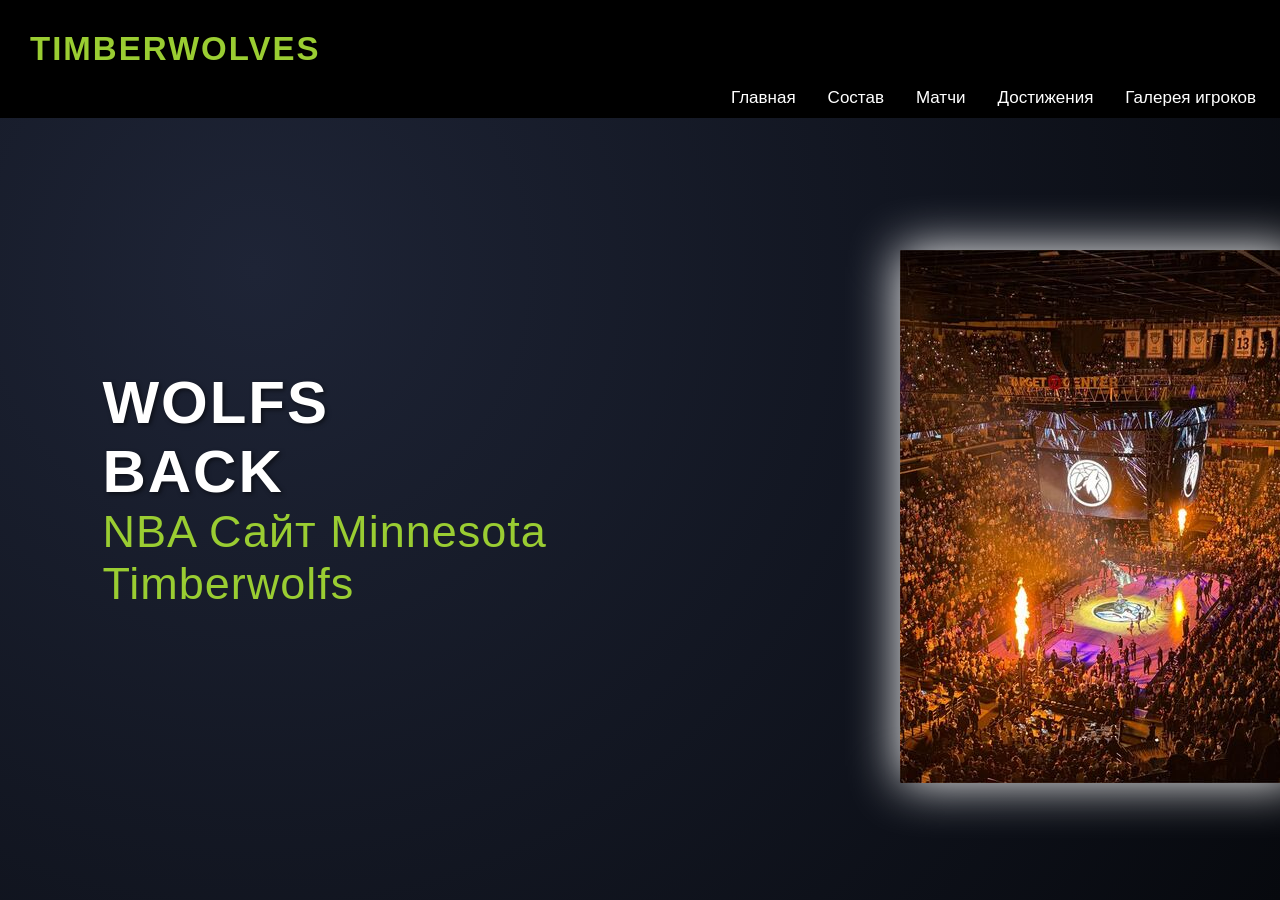
==== html/index.html @ 43a8f4b1 "commitnew" ====
<!DOCTYPE html>
<html lang="ru">
<head>
    <meta charset="UTF-8">
    <title>Minnesota Timberwolfs</title>
    <link rel="icon" href="mt.webp">
    <link href="../css/style.css" type="text/css" rel="stylesheet">
    <meta name="viewport" content="width=device-width, initial-scale=1.0">
</head>
<body>
    <div class="fonsite"></div>
    <header>
        <nav>
            <div class="logo">
                <h4>TIMBERWOLVES</h4>
            </div>
            <a class="box", href="index.html">Главная</a>
            <a class="box", href="sostav.html">Состав</a>
            <a class="box", href="match.html">Матчи</a>
            <a class="box", href="dost.html">Достижения</a>
            <a class="box", href="galer.html">Галерея игроков</a>
        </nav>
    </header>
    <section class="hero">
        <div class="content">
            <h4>WOLFS<br>BACK</h4>
            <p>NBA сайт Minnesota Timberwolfs</p>
            <img src="min.jpg" class="mines">
        </div>
    </section>
    <div>
        
    </div>
</body>
</html>
---- css/style.css ----
* {
  margin: 0;
  padding: 0;
  box-sizing: border-box;
}
body {
    margin: 0;
    padding: 0;
    background: radial-gradient(circle at 20% 30%, rgb(30, 36, 54), rgb(7, 9, 14));
    color: rgb(240, 243, 248);
    min-height: 100vh;
}
.logo { 
    color: aqua;
    font-size: 50px;
    font-family: Helvetica, sans-serif,;
    text-align: left;
    padding: 20px;
}
.logo h4 {
    font-family: Arial, Helvetica, sans-serif;
    font-size: 33px;
    font-weight: 900;
    color: yellowgreen;
    text-transform: uppercase;
    letter-spacing: 2px;
    margin: 0;
    text-shadow: 2px 2px 4px rgba(0,0,0,0.5);
    animation: glow 1.5s infinite alternate;
}
nav .box {
    font-size: 17px;
    margin: 7px;
    border-radius: 20px;
    color: white;
    font-family: Arial, Helvetica, sans-serif;
    text-decoration: none;
    padding: 7px;
}
nav {
    background: rgba(0,0,0,1);
    padding: 10px;
    text-align: right;
}
nav a:hover {
    color: aqua;
}
.hero {
    font-size: 50px;
    display: flex;
    justify-content: space-between;
    align-items: center;
    padding: 250px 8%;
    color: white;
}
.content {
    max-width: 600px;
}
.hero h4 {
    font-family: Arial, Helvetica, sans-serif;
    font-size: 60px;
    font-weight: 700;
    color: white;
    text-transform: uppercase;
    letter-spacing: 2px;
    margin: 0;
    text-shadow: 2px 2px 4px rgba(0,0,0,0.5);
    animation: glow 1.5s infinite alternate;
}
.hero p {
    font-family: Arial, Helvetica, sans-serif;
    font-size: 45px;
    color: yellowgreen;
    text-transform: capitalize;
    letter-spacing: 1px;
}
.mines {
    position: absolute;
    left: 900px;
    top: 250px;
    filter: drop-shadow(0 0 25px white);
}
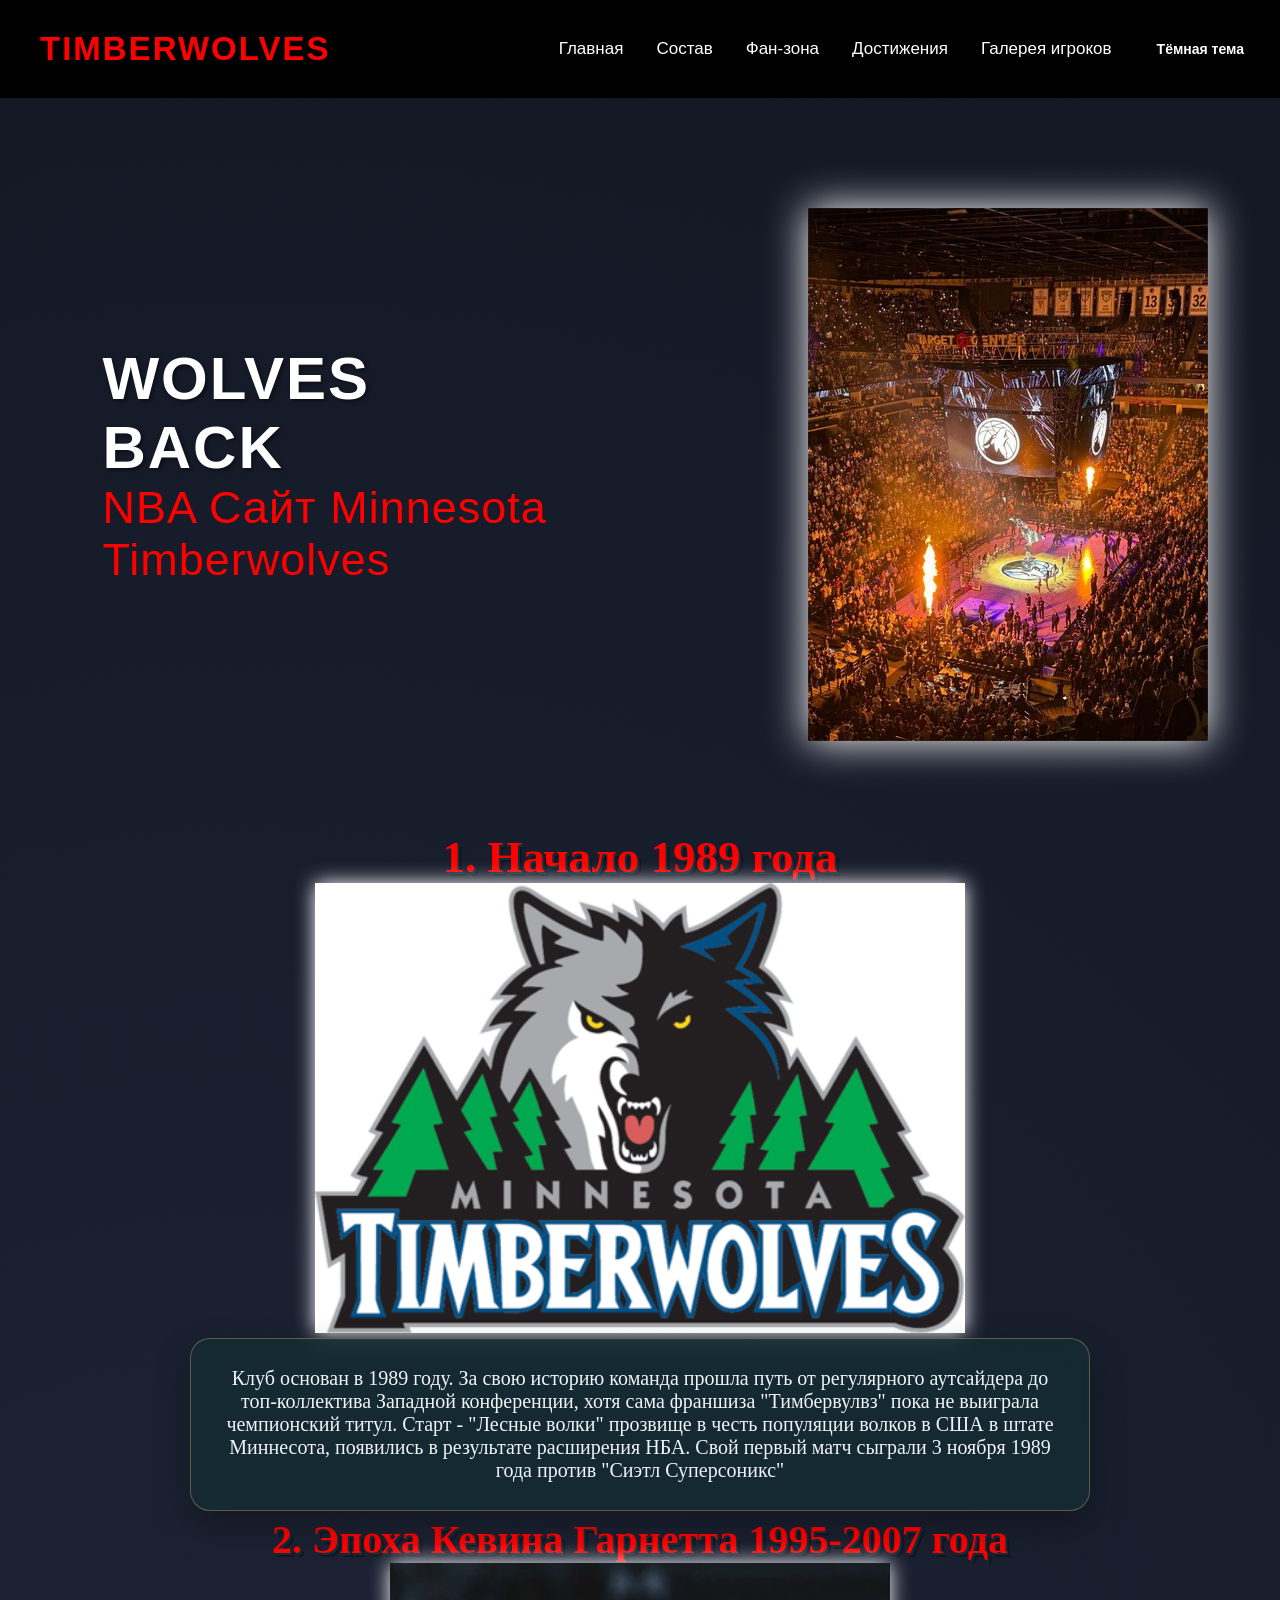
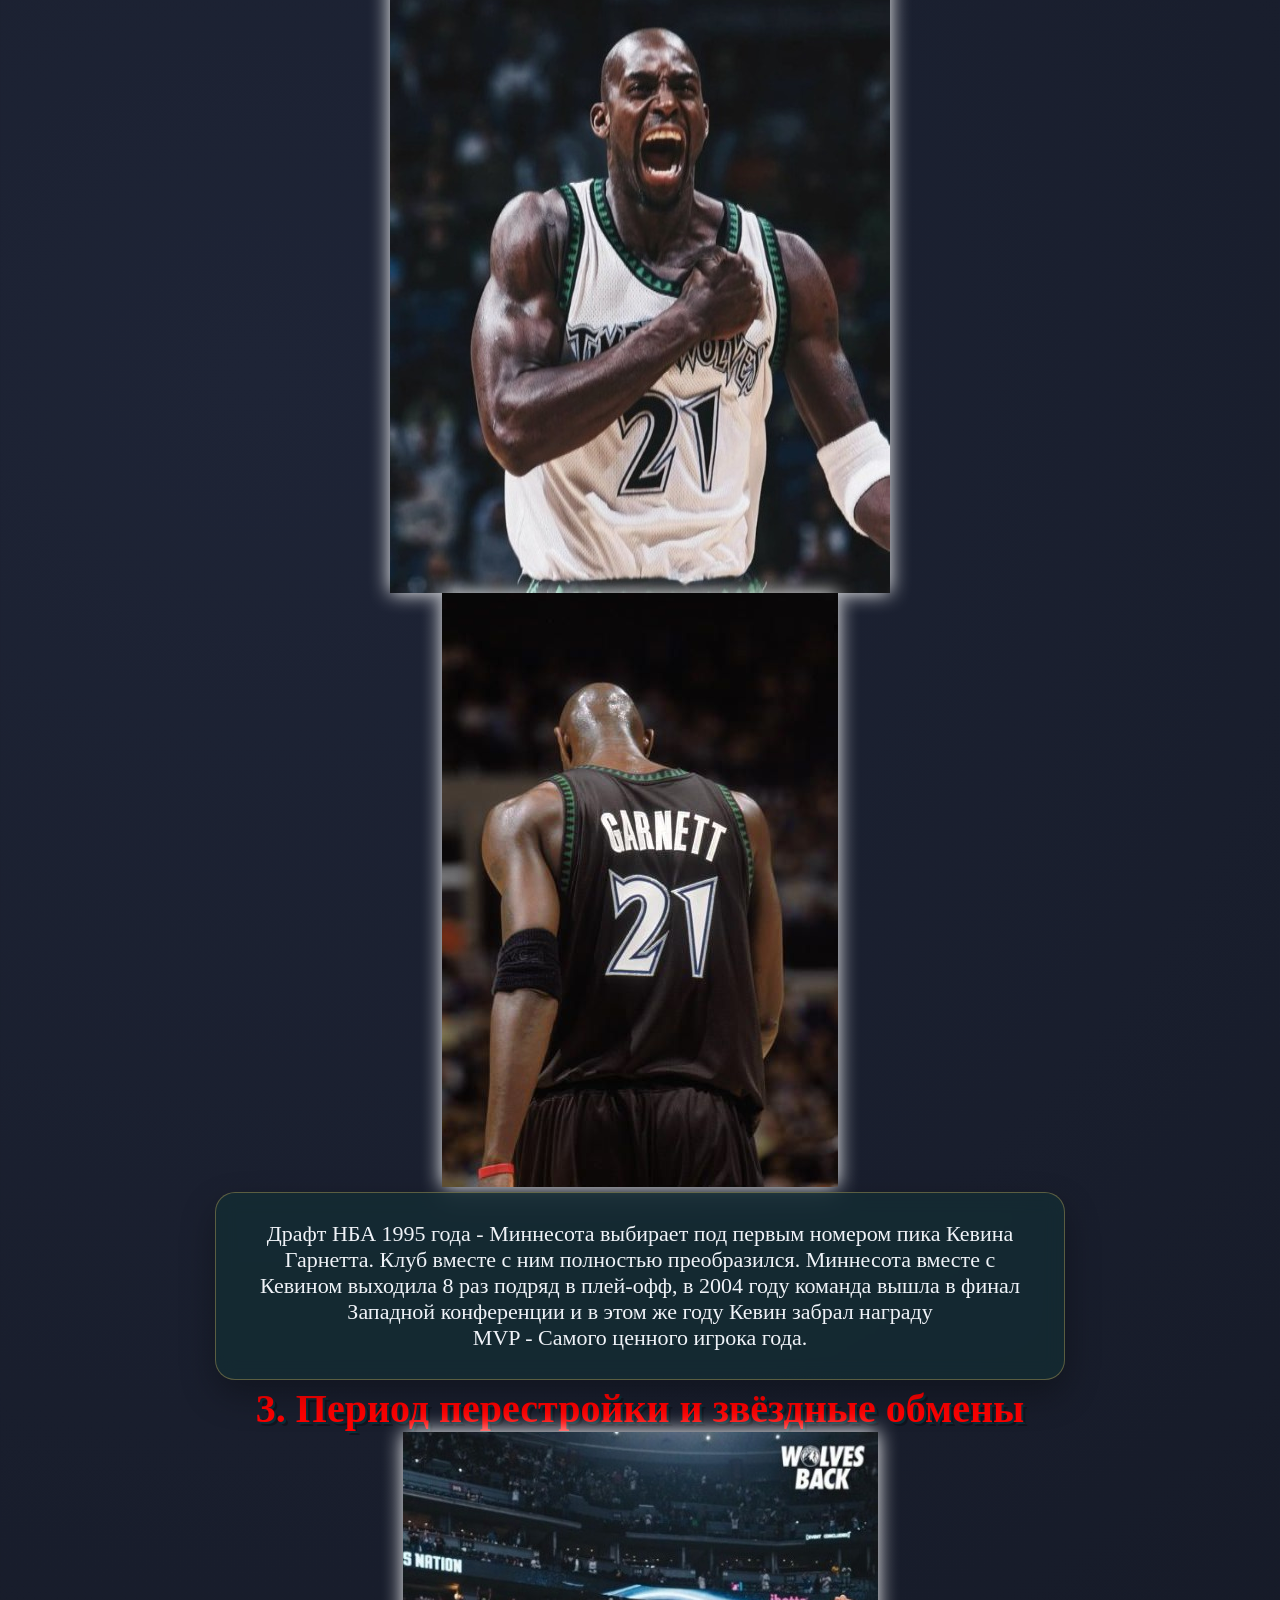
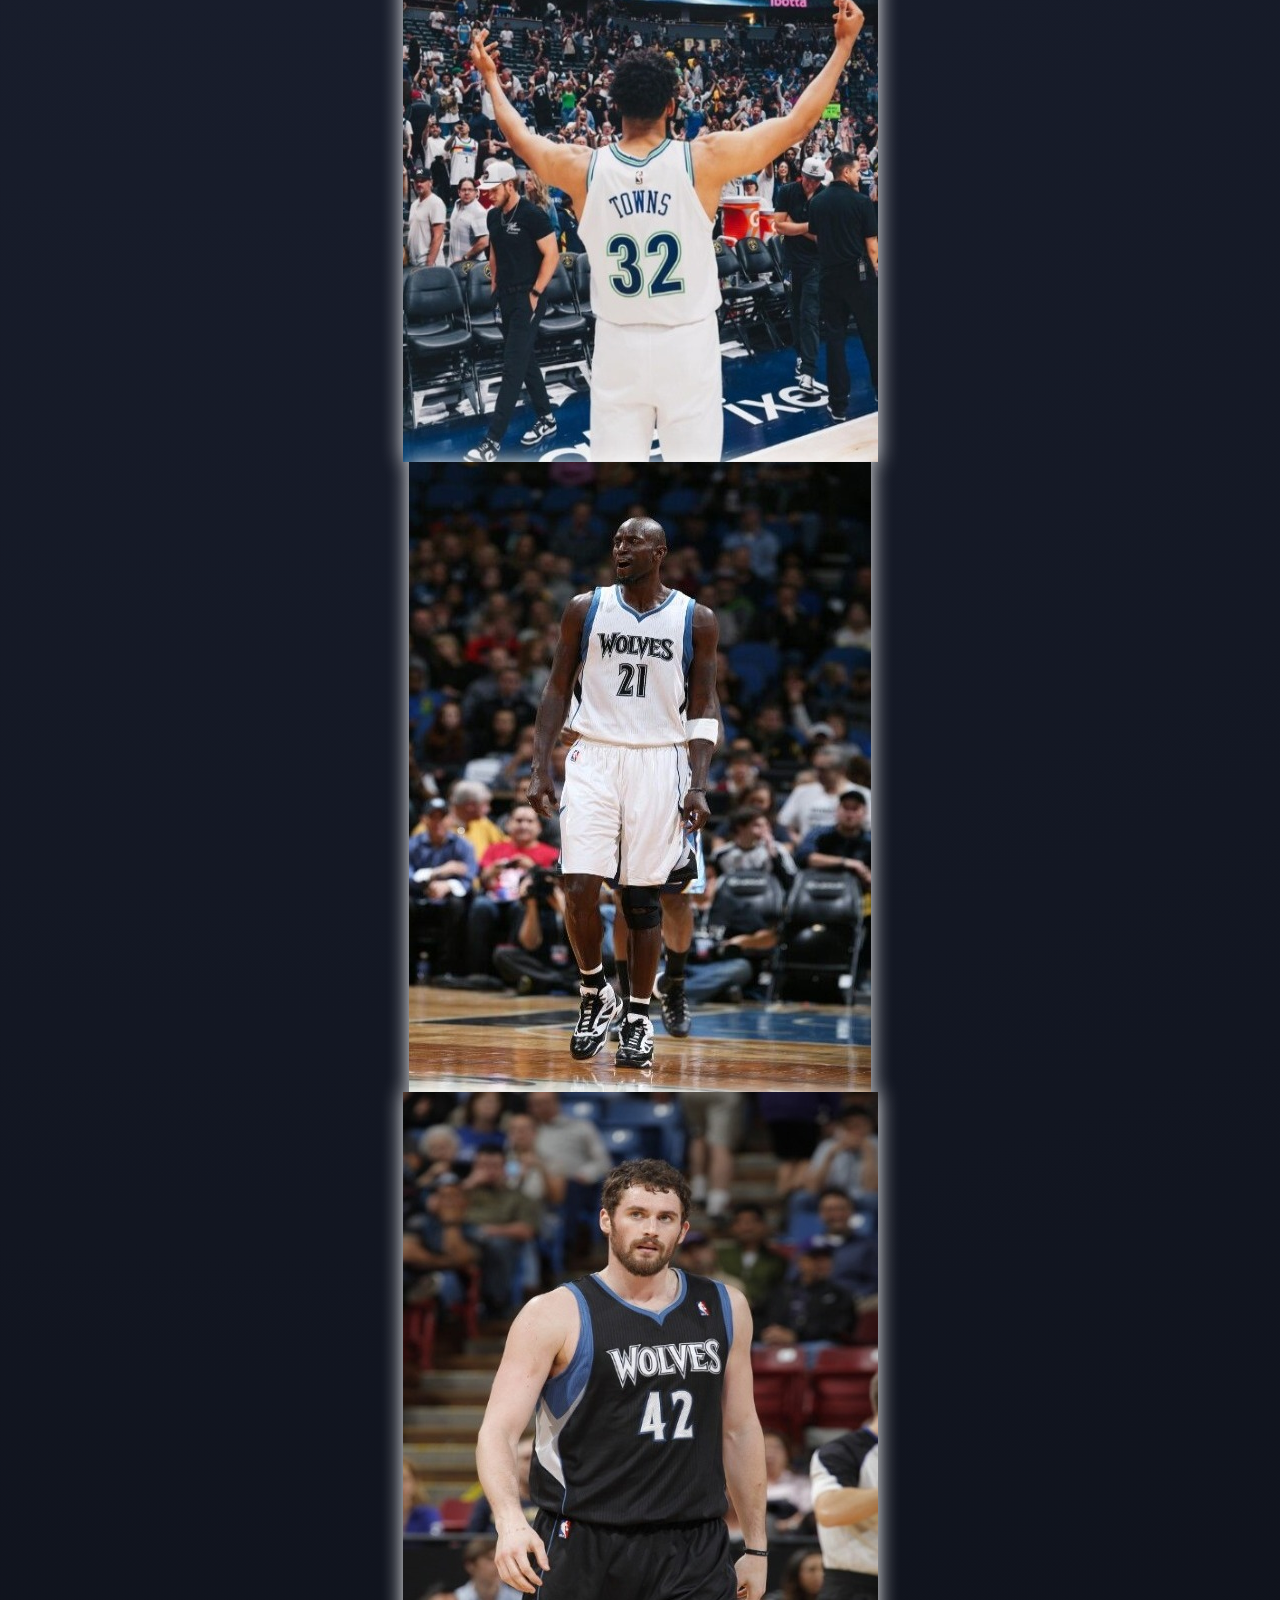
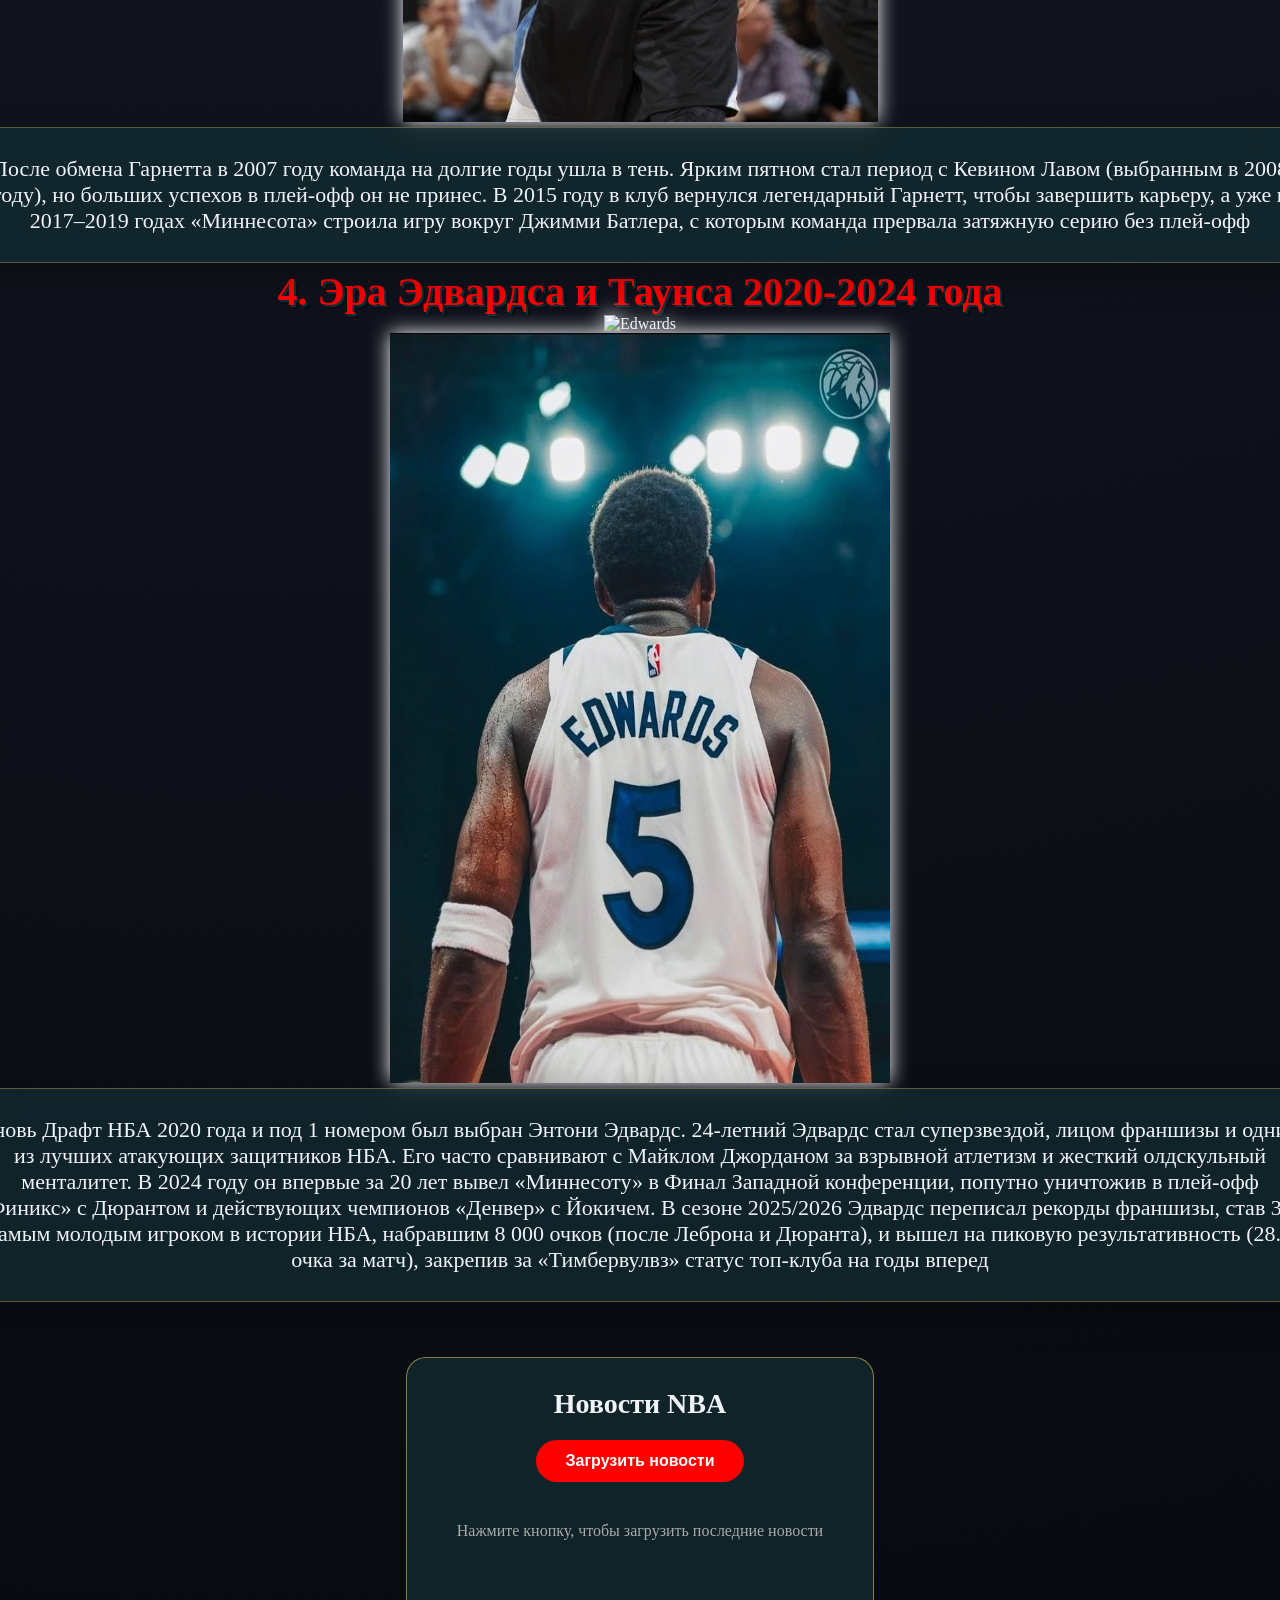
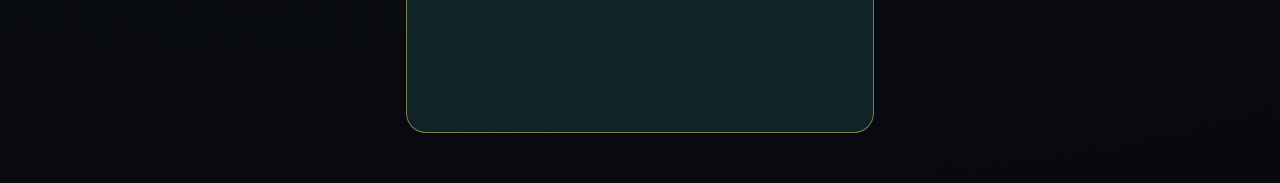
==== commit dbb24555: "predposledniy" ====
--- a/html/index.html
+++ b/html/index.html
@@ -2,10 +2,13 @@
 <html lang="ru">
 <head>
     <meta charset="UTF-8">
-    <title>Minnesota Timberwolfs</title>
-    <link rel="icon" href="mt.webp">
+    <title>Minnesota Timberwolves</title>
+    <link rel="icon" href="../images/mt.webp">
     <link href="../css/style.css" type="text/css" rel="stylesheet">
+    <link href="../css/all.css" type="text/css" rel="stylesheet">
     <meta name="viewport" content="width=device-width, initial-scale=1.0">
+    <script src="../js/index.js" defer></script>
+    <script src="../js/theme.js" defer></script>
 </head>
 <body>
     <div class="fonsite"></div>
@@ -14,22 +17,63 @@
             <div class="logo">
                 <h4>TIMBERWOLVES</h4>
             </div>
-            <a class="box", href="index.html">Главная</a>
-            <a class="box", href="sostav.html">Состав</a>
-            <a class="box", href="match.html">Матчи</a>
-            <a class="box", href="dost.html">Достижения</a>
-            <a class="box", href="galer.html">Галерея игроков</a>
+            <div class="menu">
+                <a class="box" href="index.html">Главная</a>
+                <a class="box" href="sostav.html">Состав</a>
+                <a class="box" href="fan.html">Фан-зона</a>
+                <a class="box" href="dost.html">Достижения</a>
+                <a class="box" href="galer.html">Галерея игроков</a>
+                <button id="theme-toggle" class="theme-toggle">Тёмная тема</button>
+            </div>
         </nav>
     </header>
     <section class="hero">
         <div class="content">
-            <h4>WOLFS<br>BACK</h4>
-            <p>NBA сайт Minnesota Timberwolfs</p>
-            <img src="min.jpg" class="mines">
+            <h4>WOLVES<br>BACK</h4>
+            <p>NBA сайт Minnesota Timberwolves</p>
         </div>
+        <img src="../images/min.jpg" class="mines" alt="Timberwolves">
     </section>
-    <div>
-        
+    <div class="history">
+        <div class="history-block">
+            <h1 class="one-year">1. Начало 1989 года</h1>
+            <img src="../images/histoty.png" class="one-photo" alt="History">
+            <div class="one-history">
+                <p>Клуб основан в 1989 году. За свою историю команда прошла путь от регулярного аутсайдера до топ-коллектива Западной конференции, хотя сама франшиза "Тимбервулвз" пока не выиграла чемпионский титул. Старт - "Лесные волки" прозвище в честь популяции волков в США в штате Миннесота, появились в результате расширения НБА. Свой первый матч сыграли 3 ноября 1989 года против "Сиэтл Суперсоникс"</p>
+            </div>
+        </div>
+        <div class="history-block">
+            <h1 class="two-year">2. Эпоха Кевина Гарнетта 1995-2007 года</h1>
+            <img src="../images/kevin.jpg" class="one-kevin" alt="Kevin Garnett">
+            <img src="../images/kevin-two.jpg" class="kevin-pro" alt="Kevin Garnett pro">
+            <div class="two-history">
+                <p>Драфт НБА 1995 года - Миннесота выбирает под первым номером пика Кевина Гарнетта. Клуб вместе с ним полностью преобразился. Миннесота вместе с Кевином выходила 8 раз подряд в плей-офф, в 2004 году команда вышла в финал Западной конференции и в этом же году Кевин забрал награду<br>MVP - Самого ценного игрока года.</p>
+            </div>
+        </div>
+        <div class="history-block">
+            <h1 class="three-year">3. Период перестройки и звёздные обмены</h1>
+            <img src="../images/karl.jpg" class="photo-karl" alt="Karl">
+            <img src="../images/kevin-three.jpg" class="kevin-three" alt="Kevin">
+            <img src="../images/love.jpg" class="photo-love" alt="Love">
+            <div class="three-history">
+                <p>После обмена Гарнетта в 2007 году команда на долгие годы ушла в тень. Ярким пятном стал период с Кевином Лавом (выбранным в 2008 году), но больших успехов в плей-офф он не принес. В 2015 году в клуб вернулся легендарный Гарнетт, чтобы завершить карьеру, а уже в 2017–2019 годах «Миннесота» строила игру вокруг Джимми Батлера, с которым команда прервала затяжную серию без плей-офф</p>
+            </div>
+        </div>
+        <div class="history-block">
+            <h1 class="four-year">4. Эра Эдвардса и Таунса 2020-2024 года</h1>
+            <img src="../images/two-edw.jpg" class="two-edw" alt="Edwards">
+            <img src="../images/one-edw.jpg" class="one-edw" alt="Edwards action">
+            <div class="four-history">
+                <p>Вновь Драфт НБА 2020 года и под 1 номером был выбран Энтони Эдвардс. 24-летний Эдвардс стал суперзвездой, лицом франшизы и одним из лучших атакующих защитников НБА. Его часто сравнивают с Майклом Джорданом за взрывной атлетизм и жесткий олдскульный менталитет. В 2024 году он впервые за 20 лет вывел «Миннесоту» в Финал Западной конференции, попутно уничтожив в плей-офф «Финикс» с Дюрантом и действующих чемпионов «Денвер» с Йокичем. В сезоне 2025/2026 Эдвардс переписал рекорды франшизы, став 3-м самым молодым игроком в истории НБА, набравшим 8 000 очков (после Леброна и Дюранта), и вышел на пиковую результативность (28.8 очка за матч), закрепив за «Тимбервулвз» статус топ-клуба на годы вперед</p>
+            </div>
+        </div>
+    </div>
+    <div class="api-app">
+        <h3>Новости NBA</h3>
+        <button id="api-btn" class="api-btn">Загрузить новости</button>
+        <div id="api-container" class="api-container">
+            <p class="api-placeholder">Нажмите кнопку, чтобы загрузить последние новости</p>
+        </div>
     </div>
 </body>
 </html>
--- a/css/style.css
+++ b/css/style.css
@@ -8,6 +8,8 @@
     padding: 0;
     background: radial-gradient(circle at 20% 30%, rgb(30, 36, 54), rgb(7, 9, 14));
     color: rgb(240, 243, 248);
+    display: flex;
+    flex-direction: column;
     min-height: 100vh;
 }
 .logo { 
@@ -21,7 +23,7 @@
     font-family: Arial, Helvetica, sans-serif;
     font-size: 33px;
     font-weight: 900;
-    color: yellowgreen;
+    color: red;
     text-transform: uppercase;
     letter-spacing: 2px;
     margin: 0;
@@ -38,23 +40,35 @@
     padding: 7px;
 }
 nav {
+    display: flex;
+    justify-content: space-between;
+    align-items: center;
+    flex-wrap: wrap;
     background: rgba(0,0,0,1);
-    padding: 10px;
+    padding: 10px 20px;
     text-align: right;
 }
 nav a:hover {
-    color: aqua;
+    color: red;
+}
+.menu {
+    display: flex;
+    flex-wrap: wrap;
+    justify-content: flex-end;
+    gap: 5px;
 }
 .hero {
     font-size: 50px;
     display: flex;
     justify-content: space-between;
     align-items: center;
-    padding: 250px 8%;
+    flex-wrap: wrap;
+    padding: 100px 8%;
     color: white;
 }
 .content {
-    max-width: 600px;
+    max-width: 800px;
+    flex: 1;
 }
 .hero h4 {
     font-family: Arial, Helvetica, sans-serif;
@@ -70,13 +84,228 @@
 .hero p {
     font-family: Arial, Helvetica, sans-serif;
     font-size: 45px;
-    color: yellowgreen;
+    color: red;
     text-transform: capitalize;
     letter-spacing: 1px;
 }
 .mines {
-    position: absolute;
-    left: 900px;
-    top: 250px;
-    filter: drop-shadow(0 0 25px white);
-}+    display: block;
+    max-width: 100%;
+    height: auto;
+    filter: drop-shadow(0 0 20px white);
+    transform: translate(30px, 10px);
+}
+.history {
+    display: flex;
+    flex-direction: column;
+    align-items: center;
+}
+.history-block {
+    display: flex;
+    flex-direction: column;
+    align-items: center;
+    width: 100%;
+}
+.one-year {
+    font-size: 45px;
+    color: red;
+    text-shadow: 2px 2px 0 #0a2f3a, 4px 4px 0 rgba(0,0,0,0.3);
+    font-weight: bold;
+}
+.one-photo {
+    filter: drop-shadow(0 0 10px white);
+    display: block;
+    max-width: 100%;
+    height: auto;
+}
+.one-history {
+    background: rgba(19,46,52,0.7);
+    backdrop-filter: blur(10px);
+    box-shadow: 0 15px 35px rgba(0,0,0,0.3);
+    width: 900px;
+    border-radius: 20px;
+    text-align: center;
+    height: auto;
+    font-size: 20px;
+    border: 1px solid rgba(255,217,102,0.3);
+    margin: 5px;
+    padding: 28px 32px;
+    word-wrap: break-word;
+    overflow-wrap: break-word;
+    white-space: normal;
+}
+.one-kevin {
+    filter: drop-shadow(0 0 10px white);
+    display: block;
+    max-width: 100%;
+    height: auto;
+}
+.two-year {
+    font-size: 40px;
+    color: red;
+    text-shadow: 2px 2px 0 #0a2f3a, 4px 4px 0 rgba(0,0,0,0.3);
+    font-weight: bold;
+}
+.kevin-pro {
+    filter: drop-shadow(0 0 10px white);
+    display: block;
+    max-width: 100%;
+    height: auto;
+}
+.two-history {
+    background: rgba(19,46,52,0.7);
+    backdrop-filter: blur(10px);
+    box-shadow: 0 15px 35px rgba(0,0,0,0.3);
+    width: 850px;
+    border-radius: 20px;
+    text-align: center;
+    height: auto;
+    font-size: 22px;
+    border: 1px solid rgba(255,217,102,0.3);
+    margin: 5px;
+    padding: 28px 32px;
+    word-wrap: break-word;
+    overflow-wrap: break-word;
+    white-space: normal;
+}
+.photo-karl {
+    filter: drop-shadow(0 0 10px white);
+    display: block;
+    max-width: 100%;
+    height: auto;
+}
+.photo-love {
+    filter: drop-shadow(0 0 10px white);
+    display: block;
+    max-width: 100%;
+    height: auto;
+}
+.kevin-three {
+    filter: drop-shadow(0 0 10px white);
+    display: block;
+    max-width: 100%;
+    height: auto;
+}
+.three-year {
+    font-size: 40px;
+    color: red;
+    text-shadow: 2px 2px 0 #0a2f3a, 4px 4px 0 rgba(0,0,0,0.3);
+    font-weight: bold;
+}
+.three-history {
+    background: rgba(19,46,52,0.7);
+    backdrop-filter: blur(10px);
+    box-shadow: 0 15px 35px rgba(0,0,0,0.3);
+    width: 1400px;
+    border-radius: 20px;
+    text-align: center;
+    height: auto;
+    font-size: 22px;
+    border: 1px solid rgba(255,217,102,0.3);
+    margin: 5px;
+    padding: 28px 32px;
+    word-wrap: break-word;
+    overflow-wrap: break-word;
+    white-space: normal;
+}
+.one-edw {
+    filter: drop-shadow(0 0 10px white);
+    display: block;
+    max-width: 100%;
+    height: auto;
+}
+.two-edw {
+    filter: drop-shadow(0 0 10px white);
+    display: block;
+    max-width: 100%;
+    height: auto;
+}
+.four-year {
+    font-size: 40px;
+    color: red;
+    text-shadow: 2px 2px 0 #0a2f3a, 4px 4px 0 rgba(0,0,0,0.3);
+    font-weight: bold;
+}
+.four-history {
+    background: rgba(19,46,52,0.7);
+    backdrop-filter: blur(10px);
+    box-shadow: 0 15px 35px rgba(0,0,0,0.3);
+    width: 1400px;
+    border-radius: 20px;
+    text-align: center;
+    height: auto;
+    font-size: 22px;
+    border: 1px solid rgba(255,217,102,0.3);
+    margin: 5px;
+    padding: 28px 32px;
+    word-wrap: break-word;
+    overflow-wrap: break-word;
+    white-space: normal;
+}
+.api-app {
+    background: rgba(19, 46, 52, 0.7);
+    backdrop-filter: blur(10px);
+    border-radius: 20px;
+    padding: 30px;
+    margin: 50px auto;
+    max-width: 800px;
+    text-align: center;
+    border: 1px solid rgba(255, 217, 102, 0.5);
+}
+.api-app h3 {
+    margin-bottom: 20px;
+    font-size: 28px;
+}
+.api-btn {
+    background: red;
+    border: none;
+    padding: 12px 30px;
+    border-radius: 30px;
+    font-size: 16px;
+    font-weight: bold;
+    cursor: pointer;
+    color: white;
+    transition: 0.3s;
+    margin-bottom: 20px;
+}
+.api-btn:hover {
+    transform: scale(1.05);
+}
+.api-container {
+    min-height: 200px;
+}
+.api-placeholder {
+    color: #aaa;
+    padding: 20px;
+}
+.api-item {
+    background: rgba(0, 0, 0, 0.3);
+    border-radius: 15px;
+    padding: 15px;
+    margin-bottom: 10px;
+    text-align: left;
+    transition: 0.3s;
+}
+.api-item:hover {
+    transform: translateX(5px);
+    background: rgba(0, 0, 0, 0.5);
+}
+.api-item h4 {
+    color: yellowgreen;
+    margin-bottom: 8px;
+    font-size: 18px;
+}
+.api-date {
+    font-size: 12px;
+    color: #aaa;
+}
+.loading {
+    text-align: center;
+    padding: 30px;
+    color: yellowgreen;
+}
+.error {
+    color: red;
+    text-align: center;
+    padding: 20px;
+}
--- a/css/all.css
+++ b/css/all.css
@@ -0,0 +1,78 @@
+.theme-toggle {
+    background: rgba(0, 0, 0, 0.7);
+    color: white;
+    border: none;
+    padding: 8px 16px;
+    border-radius: 30px;
+    cursor: pointer;
+    font-size: 14px;
+    font-weight: bold;
+    transition: 0.3s;
+    margin-left: 10px;
+}
+.theme-toggle:hover {
+    background: yellowgreen;
+    color: black;
+    transform: scale(1.05);
+}
+body.light-theme {
+    background: radial-gradient(circle at 20% 30%, #f5f5f5, #e0e0e0);
+    color: #333;
+}
+body.light-theme nav {
+    background: rgba(255, 255, 255, 0.95);
+    box-shadow: 0 2px 10px rgba(0, 0, 0, 0.1);
+}
+body.light-theme nav .box {
+    color: #333;
+}
+body.light-theme nav .box:hover {
+    color: red;
+}
+body.light-theme .logo h4 {
+    color: red;
+}
+body.light-theme .player-card,
+body.light-theme .trener-card,
+body.light-theme .dom-app,
+body.light-theme .calc-block,
+body.light-theme .viktory,
+body.light-theme .api-app,
+body.light-theme .galer-slider,
+body.light-theme .fact-block,
+body.light-theme .random-fact {
+    background: rgba(255, 255, 255, 0.8);
+    color: #333;
+}
+body.light-theme .player-card p,
+body.light-theme .player-card h3,
+body.light-theme .viktory-vop p,
+body.light-theme .fact-text,
+body.light-theme .api-item p {
+    color: #333;
+}
+body.light-theme .stats,
+body.light-theme .galer-list li {
+    color: #555;
+}
+body.light-theme .viktory-vop {
+    background: rgba(0, 0, 0, 0.1);
+}
+body.light-theme .calc-row input {
+    background: rgba(0, 0, 0, 0.1);
+    color: #333;
+}
+body.light-theme .api-item {
+    background: rgba(0, 0, 0, 0.1);
+}
+body.light-theme .api-item h4 {
+    color: red;
+}
+body.light-theme .theme-toggle {
+    background: #ddd;
+    color: #333;
+}
+body.light-theme .theme-toggle:hover {
+    background: red;
+    color: white;
+}
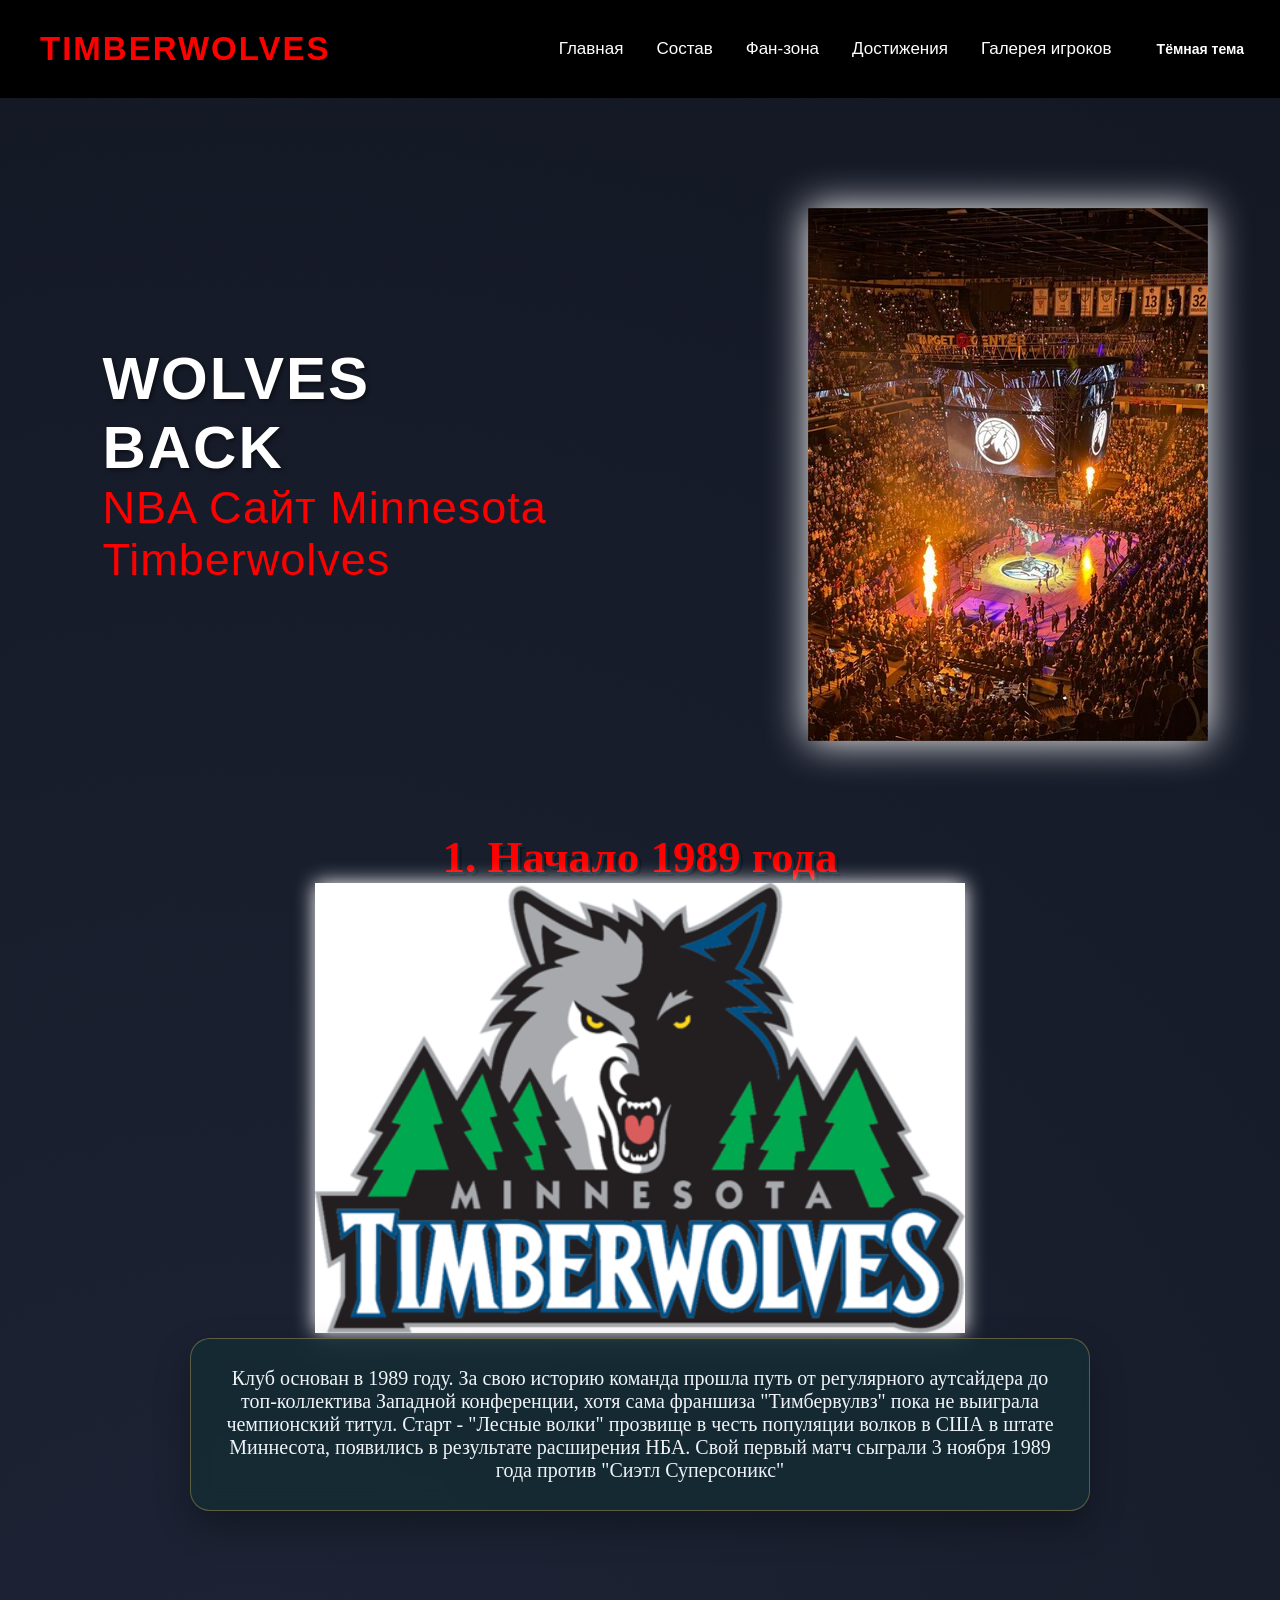
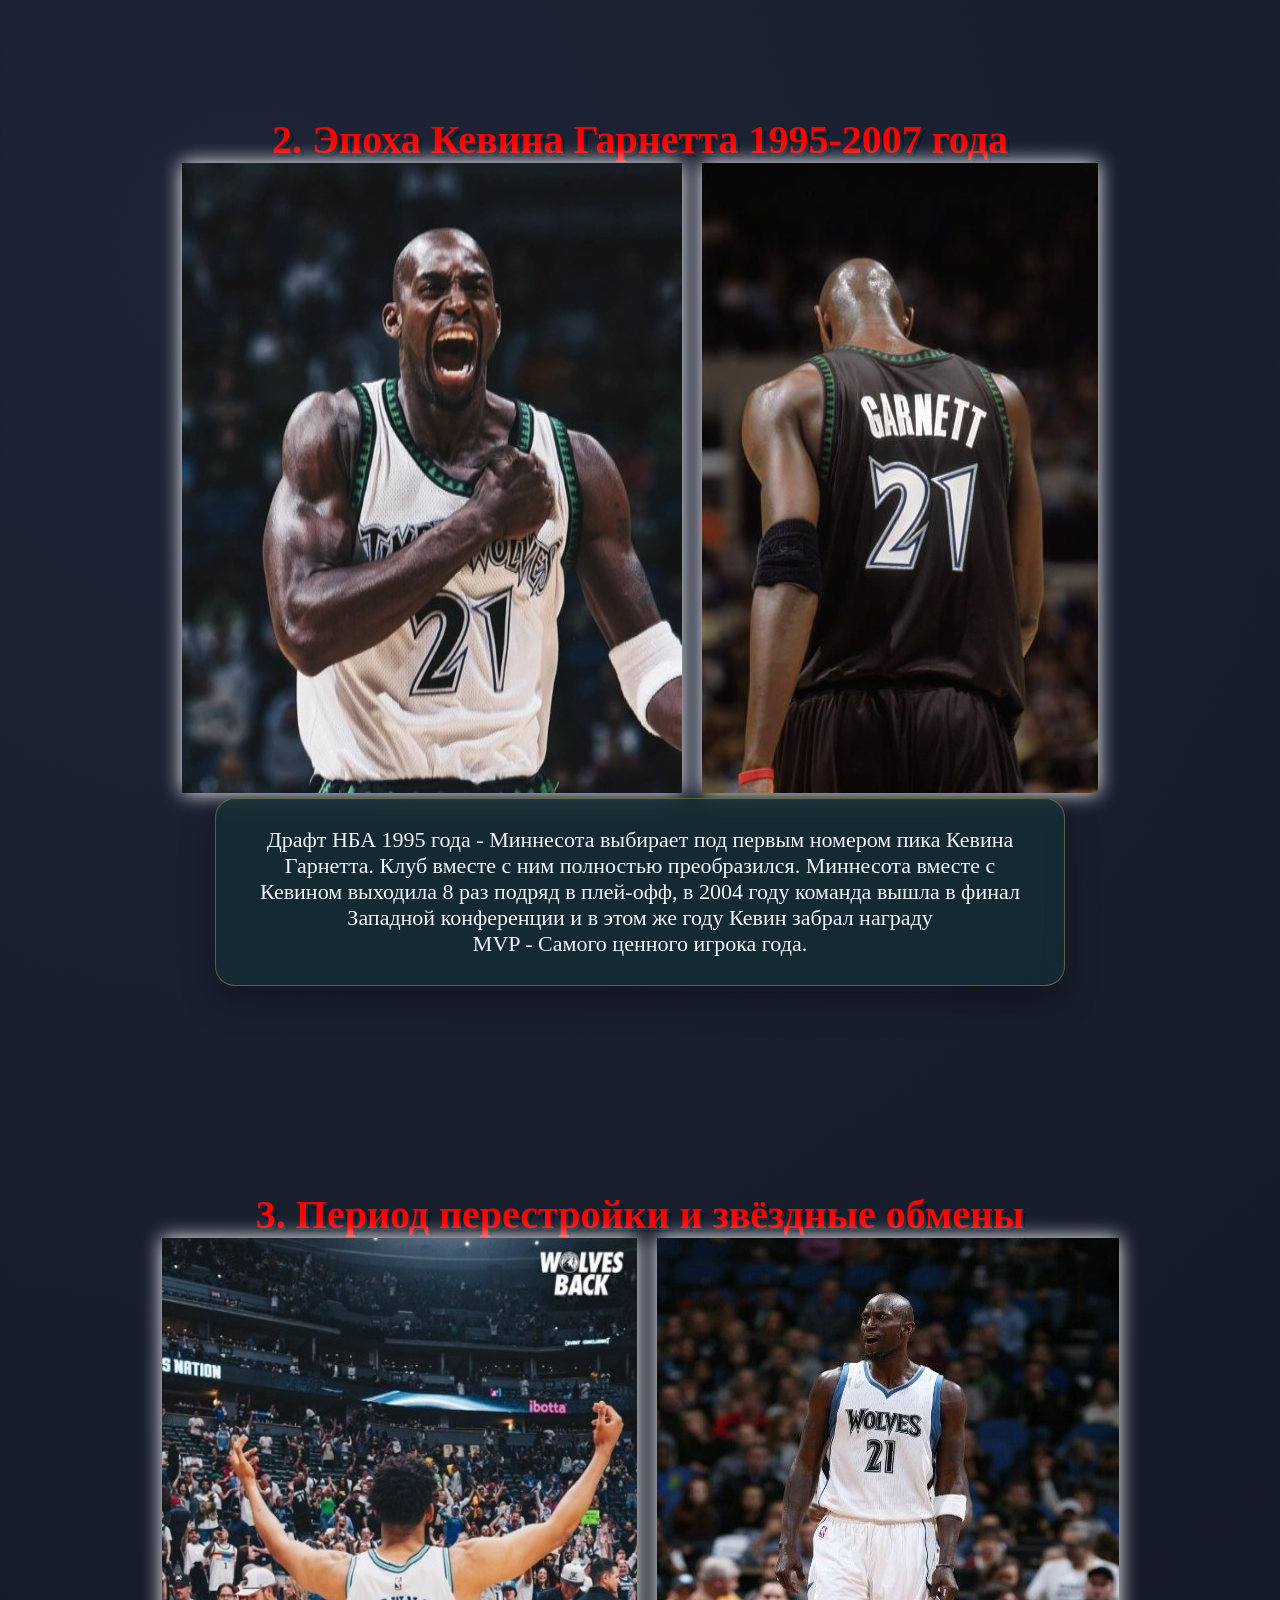
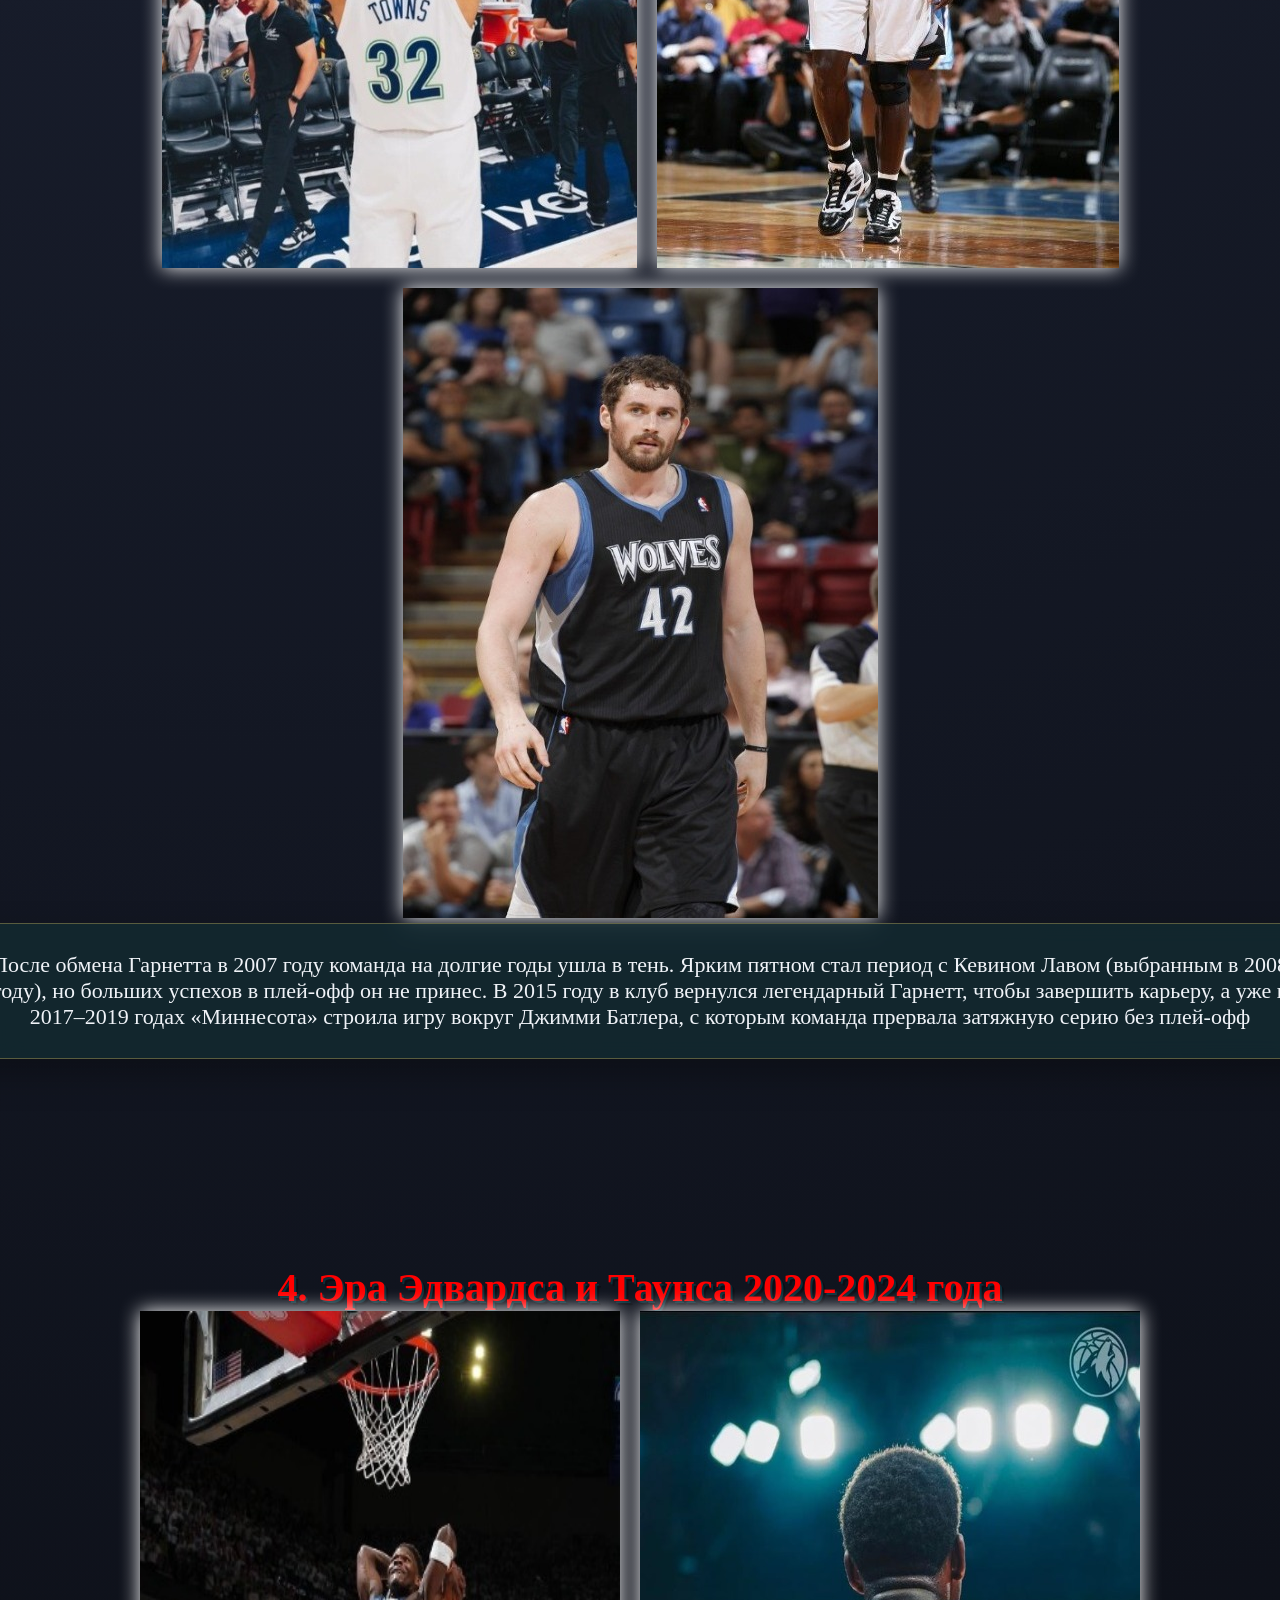
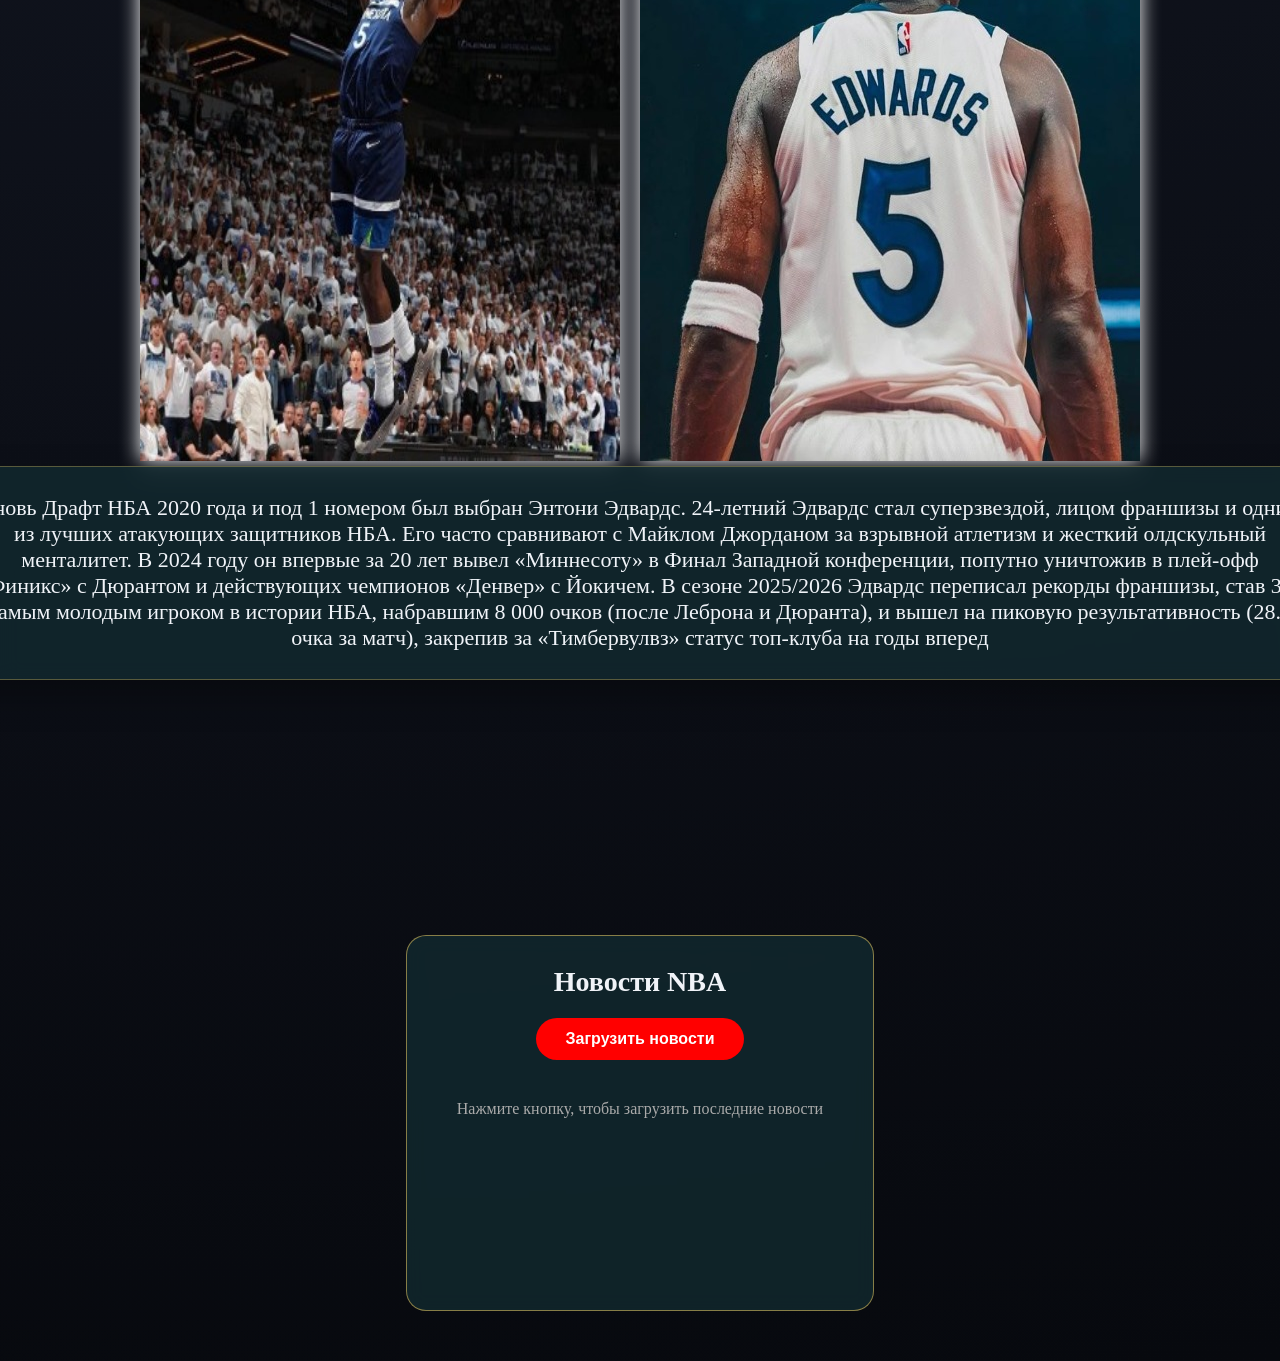
==== commit 6fedb69c: "itog" ====
--- a/html/index.html
+++ b/html/index.html
@@ -44,25 +44,31 @@
         </div>
         <div class="history-block">
             <h1 class="two-year">2. Эпоха Кевина Гарнетта 1995-2007 года</h1>
-            <img src="../images/kevin.jpg" class="one-kevin" alt="Kevin Garnett">
-            <img src="../images/kevin-two.jpg" class="kevin-pro" alt="Kevin Garnett pro">
+            <div class="photos-row">
+                <img src="../images/kevin.jpg" class="one-kevin" alt="Kevin Garnett">
+                <img src="../images/kevin-two.jpg" class="kevin-pro" alt="Kevin Garnett pro">
+            </div>
             <div class="two-history">
                 <p>Драфт НБА 1995 года - Миннесота выбирает под первым номером пика Кевина Гарнетта. Клуб вместе с ним полностью преобразился. Миннесота вместе с Кевином выходила 8 раз подряд в плей-офф, в 2004 году команда вышла в финал Западной конференции и в этом же году Кевин забрал награду<br>MVP - Самого ценного игрока года.</p>
             </div>
         </div>
         <div class="history-block">
             <h1 class="three-year">3. Период перестройки и звёздные обмены</h1>
-            <img src="../images/karl.jpg" class="photo-karl" alt="Karl">
-            <img src="../images/kevin-three.jpg" class="kevin-three" alt="Kevin">
-            <img src="../images/love.jpg" class="photo-love" alt="Love">
+            <div class="photos-row">
+                <img src="../images/karl.jpg" class="photo-karl" alt="Karl">
+                <img src="../images/kevin-three.jpg" class="kevin-three" alt="Kevin">
+                <img src="../images/love.jpg" class="photo-love" alt="Love">
+            </div>
             <div class="three-history">
                 <p>После обмена Гарнетта в 2007 году команда на долгие годы ушла в тень. Ярким пятном стал период с Кевином Лавом (выбранным в 2008 году), но больших успехов в плей-офф он не принес. В 2015 году в клуб вернулся легендарный Гарнетт, чтобы завершить карьеру, а уже в 2017–2019 годах «Миннесота» строила игру вокруг Джимми Батлера, с которым команда прервала затяжную серию без плей-офф</p>
             </div>
         </div>
         <div class="history-block">
             <h1 class="four-year">4. Эра Эдвардса и Таунса 2020-2024 года</h1>
-            <img src="../images/two-edw.jpg" class="two-edw" alt="Edwards">
-            <img src="../images/one-edw.jpg" class="one-edw" alt="Edwards action">
+            <div class="photos-row">
+                <img src="../images/two-edw.jpg" class="two-edw" alt="Edwards">
+                <img src="../images/one-edw.jpg" class="one-edw" alt="Edwards action">
+            </div>
             <div class="four-history">
                 <p>Вновь Драфт НБА 2020 года и под 1 номером был выбран Энтони Эдвардс. 24-летний Эдвардс стал суперзвездой, лицом франшизы и одним из лучших атакующих защитников НБА. Его часто сравнивают с Майклом Джорданом за взрывной атлетизм и жесткий олдскульный менталитет. В 2024 году он впервые за 20 лет вывел «Миннесоту» в Финал Западной конференции, попутно уничтожив в плей-офф «Финикс» с Дюрантом и действующих чемпионов «Денвер» с Йокичем. В сезоне 2025/2026 Эдвардс переписал рекорды франшизы, став 3-м самым молодым игроком в истории НБА, набравшим 8 000 очков (после Леброна и Дюранта), и вышел на пиковую результативность (28.8 очка за матч), закрепив за «Тимбервулвз» статус топ-клуба на годы вперед</p>
             </div>
--- a/css/style.css
+++ b/css/style.css
@@ -105,6 +105,7 @@
     flex-direction: column;
     align-items: center;
     width: 100%;
+    margin-bottom: 200px;
 }
 .one-year {
     font-size: 45px;
@@ -114,9 +115,16 @@
 }
 .one-photo {
     filter: drop-shadow(0 0 10px white);
-    display: block;
-    max-width: 100%;
-    height: auto;
+    display: flex;
+    max-width: 100%;
+    height: auto;
+}
+.photos-row {
+    display: flex;
+    flex-direction: row;
+    justify-content: center;
+    gap: 20px;
+    flex-wrap: wrap;
 }
 .one-history {
     background: rgba(19,46,52,0.7);
@@ -136,7 +144,7 @@
 }
 .one-kevin {
     filter: drop-shadow(0 0 10px white);
-    display: block;
+    display: flex;
     max-width: 100%;
     height: auto;
 }
@@ -148,7 +156,7 @@
 }
 .kevin-pro {
     filter: drop-shadow(0 0 10px white);
-    display: block;
+    display: flex;
     max-width: 100%;
     height: auto;
 }
@@ -170,19 +178,19 @@
 }
 .photo-karl {
     filter: drop-shadow(0 0 10px white);
-    display: block;
+    display: flex;
     max-width: 100%;
     height: auto;
 }
 .photo-love {
     filter: drop-shadow(0 0 10px white);
-    display: block;
+    display: flex;
     max-width: 100%;
     height: auto;
 }
 .kevin-three {
     filter: drop-shadow(0 0 10px white);
-    display: block;
+    display: flex;
     max-width: 100%;
     height: auto;
 }
@@ -210,13 +218,13 @@
 }
 .one-edw {
     filter: drop-shadow(0 0 10px white);
-    display: block;
+    display: flex;
     max-width: 100%;
     height: auto;
 }
 .two-edw {
     filter: drop-shadow(0 0 10px white);
-    display: block;
+    display: flex;
     max-width: 100%;
     height: auto;
 }
